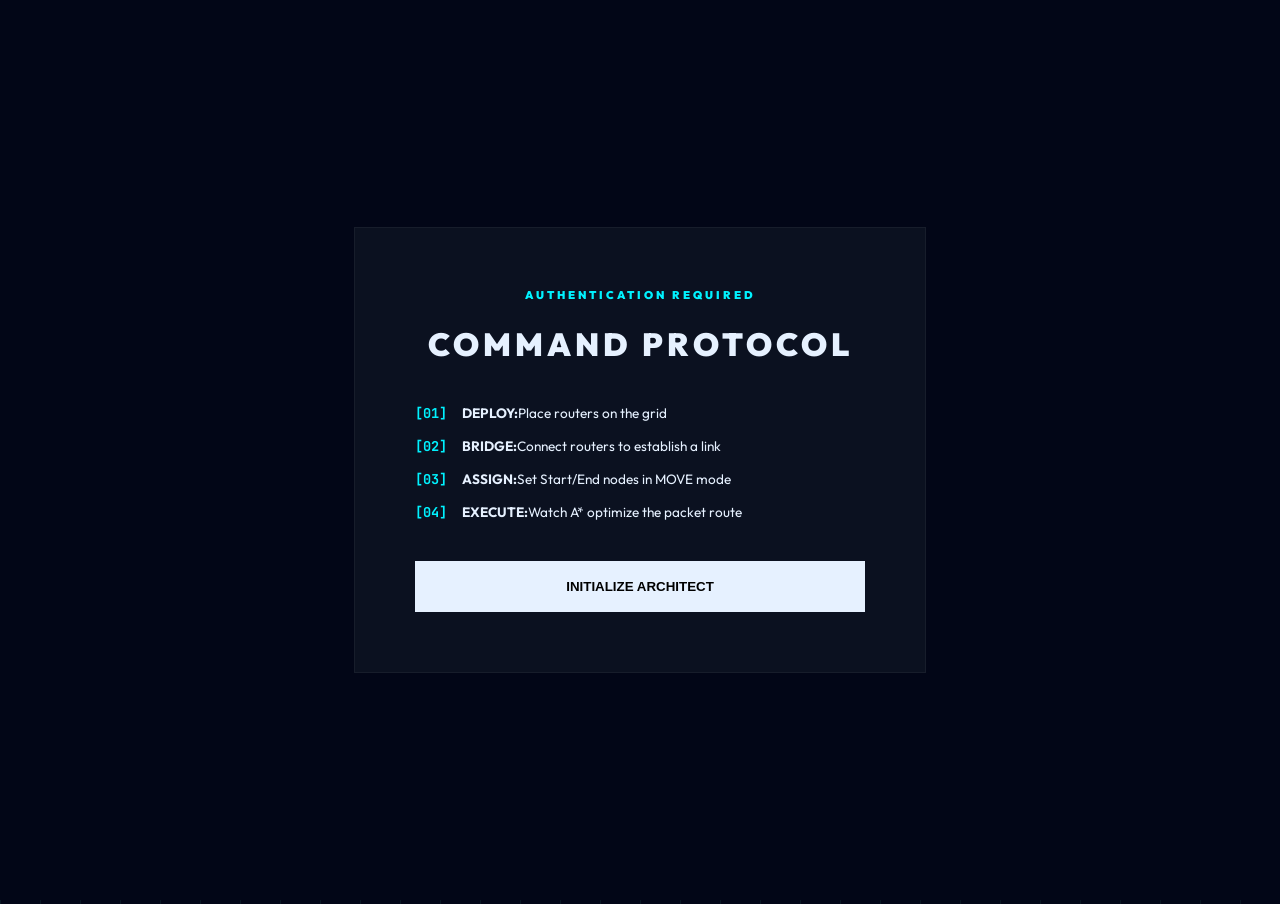
==== simulator.html @ 4debf63b "Initial commit" ====
<!DOCTYPE html>
<html lang="en">
<head>
    <meta charset="UTF-8">
    <meta name="viewport" content="width=device-width, initial-scale=1.0">
    <title>Network Architect | Blueprint Edition</title>
    <link rel="stylesheet" href="simulator-style.css">
    <link href="https://fonts.googleapis.com/css2?family=JetBrains+Mono:wght@400;700&family=Outfit:wght@300;600;900&display=swap" rel="stylesheet">
</head>
<body class="blueprint-theme">
    <div id="tutorial-overlay">
        <div class="modal-box">
            <div class="auth-tag">AUTHENTICATION REQUIRED</div>
            <h1 class="blueprint-title">COMMAND PROTOCOL</h1>
            <div class="protocol-list">
                <div class="step"><span>[01]</span> <b>DEPLOY:</b> Place routers on the grid</div>
                <div class="step"><span>[02]</span> <b>BRIDGE:</b> Connect routers to establish a link</div>
                <div class="step"><span>[03]</span> <b>ASSIGN:</b> Set Start/End nodes in MOVE mode</div>
                <div class="step"><span>[04]</span> <b>EXECUTE:</b> Watch A* optimize the packet route</div>
            </div>
            <button id="close-tutorial" class="init-btn">INITIALIZE ARCHITECT</button>
        </div>
    </div>

    <div id="main-content-wrapper">
        <div id="dashboard-ui" class="blueprint-panel">
            <div class="label-ribbon">CONTROLS</div>
            <div class="tool-group">
                <button id="btn-node" class="tool-btn">ADD NODE</button>
                <button id="btn-link" class="tool-btn">ADD LINK</button>
                <button id="btn-move" class="tool-btn active-tool">SELECT/MOVE</button>
                <button id="btn-congest" class="tool-btn danger-btn">CONGEST</button>
            </div>
            <div class="io-group">
                <button id="btn-start" class="io-btn">SET START</button>
                <button id="btn-end" class="io-btn">SET END</button>
            </div>
            <hr class="bp-divider">
            <div class="settings">
                <label>LINK CONGESTION</label>
                <input type="range" id="noise-slider" min="0" max="100" value="20">
            </div>
            <button id="btn-run" class="execute-btn">EXECUTE PACKET TRANSFER</button>
            <button id="btn-reset" class="reset-btn">WIPE GRID</button>
        </div>

        <div id="traffic-monitor" class="blueprint-panel">
            <div class="label-ribbon">LIVE DATA STREAM</div>
            <div class="packet-stats">
                <div class="stat"><small>TOTAL SENT</small> <span id="total-sent">0</span></div>
                <div class="stat"><small>ACTIVE</small> <span id="packet-count">0</span></div>
            </div>
            <div id="feed-container">
                <div class="empty-feed">AWAITING SYSTEM INITIALIZATION...</div>
            </div>
            <div class="uptime-bar">
                UPTIME: <span id="uptime">00:00</span>
            </div>
        </div>

        <canvas id="networkCanvas"></canvas>
    </div>

    <script src="simulator.js"></script>
</body>
</html>
---- simulator-style.css ----
:root {
    --bp-bg: #020617;
    --bp-grid: rgba(100, 255, 218, 0.07);
    --bp-cyan: #00f2ff;
    --bp-white: #e6f1ff;
    --bp-panel: rgba(11, 17, 32, 0.95);
    --bp-border: #1e293b;
    --danger: #ff4d4d;
}

body {
    margin: 0; background-color: var(--bp-bg);
    font-family: 'Outfit', sans-serif; color: var(--bp-white);
    overflow: hidden;
    /* BLUEPRINT GRID */
    background-image: 
        linear-gradient(var(--bp-grid) 1px, transparent 1px), 
        linear-gradient(90deg, var(--bp-grid) 1px, transparent 1px);
    background-size: 40px 40px;
}

/* Modal Overlay */
#tutorial-overlay {
    position: fixed; inset: 0; z-index: 999;
    background: var(--bp-bg); display: flex; align-items: center; justify-content: center;
}
.modal-box {
    background: #0b1120; padding: 60px; width: 450px; text-align: center;
    border: 1px solid rgba(255,255,255,0.05);
}
.auth-tag { color: var(--bp-cyan); font-size: 0.7rem; font-weight: 900; letter-spacing: 3px; margin-bottom: 10px; }
.blueprint-title { font-weight: 900; letter-spacing: 4px; margin-bottom: 40px; }
.protocol-list { text-align: left; margin-bottom: 40px; font-size: 0.85rem; }
.step { margin-bottom: 15px; display: flex; }
.step span { color: var(--bp-cyan); font-family: 'JetBrains Mono'; margin-right: 15px; font-weight: bold; }

.init-btn {
    width: 100%; background: var(--bp-white); color: #000; border: none;
    padding: 18px; font-weight: 900; cursor: pointer; transition: 0.2s;
}
.init-btn:hover { background: var(--bp-cyan); }

/* Interface Panels */
#main-content-wrapper { transition: filter 0.5s; filter: blur(20px); pointer-events: none; }
body.system-ready #main-content-wrapper { filter: blur(0); pointer-events: auto; }

.blueprint-panel {
    position: absolute; background: var(--bp-panel);
    border: 1px solid var(--bp-border); z-index: 100;
}
#dashboard-ui { top: 40px; left: 30px; width: 260px; padding: 35px 20px 20px; }
#traffic-monitor { top: 40px; right: 30px; width: 320px; height: 85vh; padding: 35px 20px; display: flex; flex-direction: column; }

.label-ribbon {
    position: absolute; top: -10px; left: 15px; background: var(--bp-cyan);
    color: var(--bp-bg); padding: 3px 10px; font-size: 0.6rem; font-weight: 900;
}

.tool-btn, .io-btn {
    width: 100%; margin-bottom: 8px; padding: 10px;
    background: transparent; border: 1px solid var(--bp-cyan);
    color: var(--bp-cyan); font-family: 'JetBrains Mono'; cursor: pointer; font-size: 0.7rem;
}
.danger-btn { color: var(--danger); border-color: var(--danger); }
.active-tool { background: var(--bp-cyan) !important; color: var(--bp-bg) !important; }

.execute-btn { 
    width: 100%; background: var(--bp-cyan); color: var(--bp-bg); 
    border: none; padding: 15px; font-weight: 900; margin-top: 15px; cursor: pointer;
}
.reset-btn { background: white; color: black; border: none; padding: 5px 10px; font-size: 0.6rem; font-weight: bold; margin-top: 10px; cursor: pointer; }

.bp-divider { border: 0; border-top: 1px solid var(--bp-border); margin: 20px 0; }

/* Status Tags */
.status-tag {
    font-size: 0.55rem; font-weight: 900; letter-spacing: 1px;
    margin-top: 8px; padding: 2px 6px; display: inline-block; border-radius: 2px;
}
.status-init { color: #ffab00; border: 1px solid #ffab00; }
.status-done { color: var(--bp-cyan); border: 1px solid var(--bp-cyan); text-shadow: 0 0 8px var(--bp-cyan); }

#feed-container { flex-grow: 1; overflow-y: auto; font-family: 'JetBrains Mono'; font-size: 0.7rem; padding: 15px 0; }
.log-entry { border-bottom: 1px solid rgba(100, 255, 218, 0.1); padding: 12px 0; }
.log-path { color: var(--bp-cyan); margin-top: 4px; display: block; font-weight: bold; }
.packet-stats { display: flex; justify-content: space-between; padding-bottom: 15px; border-bottom: 1px solid var(--bp-border); }
.stat small { display: block; font-size: 0.5rem; opacity: 0.6; }
.stat span { font-size: 1.2rem; font-weight: bold; }
.uptime-bar { border-top: 1px solid var(--bp-border); padding-top: 15px; font-size: 0.8rem; font-weight: bold; }
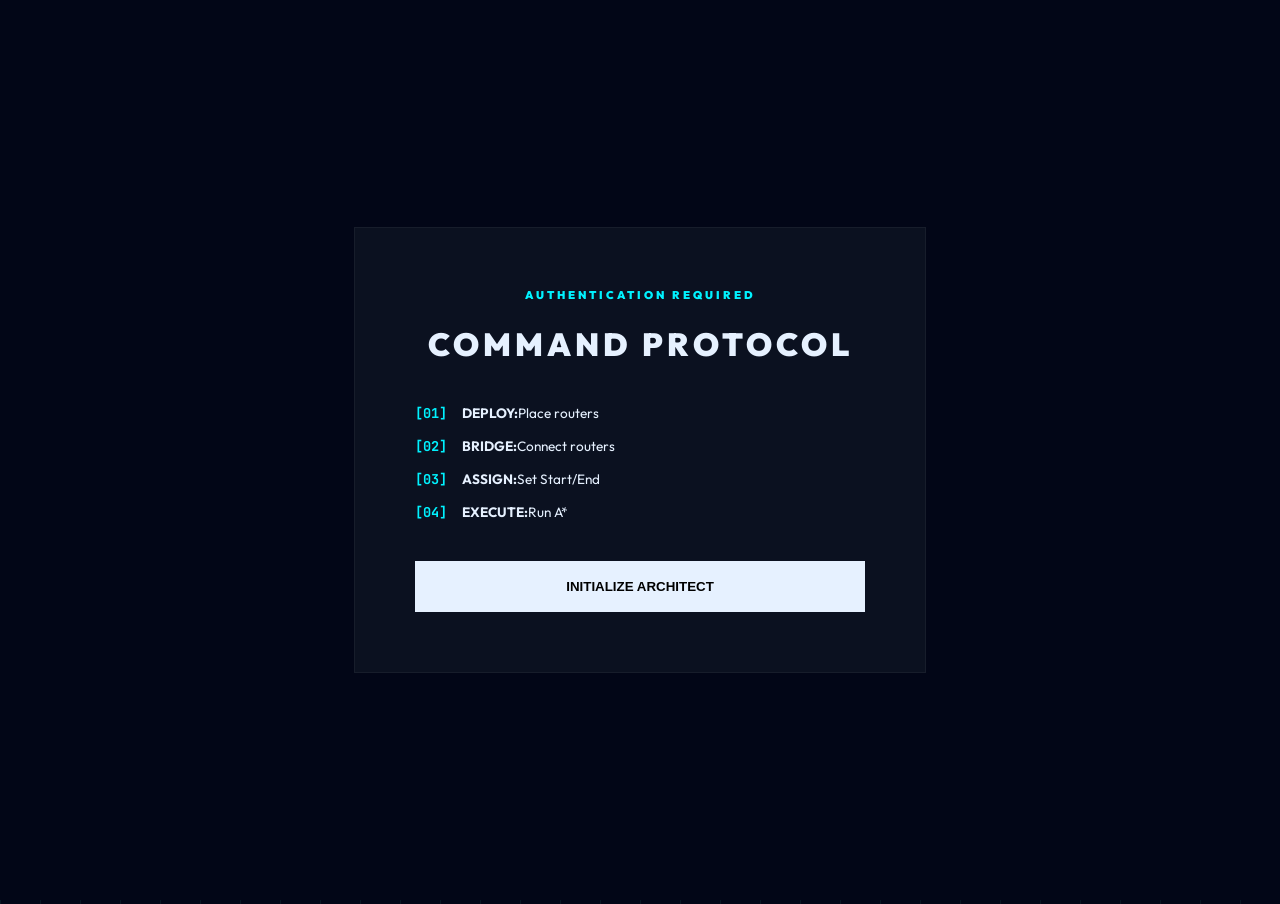
==== commit 434958e9: "Finaal Project" ====
--- a/simulator.html
+++ b/simulator.html
@@ -4,63 +4,106 @@
     <meta charset="UTF-8">
     <meta name="viewport" content="width=device-width, initial-scale=1.0">
     <title>Network Architect | Blueprint Edition</title>
+
     <link rel="stylesheet" href="simulator-style.css">
+
     <link href="https://fonts.googleapis.com/css2?family=JetBrains+Mono:wght@400;700&family=Outfit:wght@300;600;900&display=swap" rel="stylesheet">
 </head>
+
 <body class="blueprint-theme">
+
+    <!-- TUTORIAL -->
     <div id="tutorial-overlay">
         <div class="modal-box">
             <div class="auth-tag">AUTHENTICATION REQUIRED</div>
             <h1 class="blueprint-title">COMMAND PROTOCOL</h1>
+
             <div class="protocol-list">
-                <div class="step"><span>[01]</span> <b>DEPLOY:</b> Place routers on the grid</div>
-                <div class="step"><span>[02]</span> <b>BRIDGE:</b> Connect routers to establish a link</div>
-                <div class="step"><span>[03]</span> <b>ASSIGN:</b> Set Start/End nodes in MOVE mode</div>
-                <div class="step"><span>[04]</span> <b>EXECUTE:</b> Watch A* optimize the packet route</div>
+                <div class="step"><span>[01]</span> <b>DEPLOY:</b> Place routers</div>
+                <div class="step"><span>[02]</span> <b>BRIDGE:</b> Connect routers</div>
+                <div class="step"><span>[03]</span> <b>ASSIGN:</b> Set Start/End</div>
+                <div class="step"><span>[04]</span> <b>EXECUTE:</b> Run A*</div>
             </div>
-            <button id="close-tutorial" class="init-btn">INITIALIZE ARCHITECT</button>
+
+            <button id="close-tutorial" class="init-btn">
+                INITIALIZE ARCHITECT
+            </button>
         </div>
     </div>
 
+    <!-- MAIN UI -->
     <div id="main-content-wrapper">
+
+        <!-- LEFT PANEL -->
         <div id="dashboard-ui" class="blueprint-panel">
+
             <div class="label-ribbon">CONTROLS</div>
+
             <div class="tool-group">
                 <button id="btn-node" class="tool-btn">ADD NODE</button>
                 <button id="btn-link" class="tool-btn">ADD LINK</button>
-                <button id="btn-move" class="tool-btn active-tool">SELECT/MOVE</button>
+                <button id="btn-mesh" class="tool-btn">GENERATE MESH</button>
+                <button id="btn-move" class="tool-btn active-tool">MOVE</button>
                 <button id="btn-congest" class="tool-btn danger-btn">CONGEST</button>
             </div>
+
             <div class="io-group">
                 <button id="btn-start" class="io-btn">SET START</button>
                 <button id="btn-end" class="io-btn">SET END</button>
             </div>
+
             <hr class="bp-divider">
+
             <div class="settings">
-                <label>LINK CONGESTION</label>
+                <label>CONGESTION</label>
                 <input type="range" id="noise-slider" min="0" max="100" value="20">
             </div>
-            <button id="btn-run" class="execute-btn">EXECUTE PACKET TRANSFER</button>
-            <button id="btn-reset" class="reset-btn">WIPE GRID</button>
+
+            <div class="settings">
+                <label>EDGE WIDTH</label>
+                <input type="range" id="edgeWidthSlider" min="1" max="10" value="2">
+            </div>
+
+            <div id="astar-info" class="settings">
+                <label>A* LIVE</label>
+                <div>Node <span id="nodeName">-</span></div>
+                <div>g(n) <span id="gVal">-</span></div>
+                <div>h(n) <span id="hVal">-</span></div>
+                <div>f(n) <span id="fVal">-</span></div>
+            </div>
+
+            <button id="btn-run" class="execute-btn">RUN</button>
+            <button id="btn-toggle-algo" class="tool-btn">ALGO: A*</button>
+            <button id="btn-reset" class="reset-btn">RESET</button>
         </div>
 
+        <!-- RIGHT PANEL -->
         <div id="traffic-monitor" class="blueprint-panel">
-            <div class="label-ribbon">LIVE DATA STREAM</div>
+            <div class="label-ribbon">LIVE DATA</div>
+
             <div class="packet-stats">
-                <div class="stat"><small>TOTAL SENT</small> <span id="total-sent">0</span></div>
+                <div class="stat"><small>SENT</small> <span id="total-sent">0</span></div>
                 <div class="stat"><small>ACTIVE</small> <span id="packet-count">0</span></div>
+
+                <!-- 🔥 NEW: PATH COST -->
+                <div class="stat">
+                    <small>PATH COST</small>
+                    <span id="path-cost">0</span>
+                </div>
             </div>
-            <div id="feed-container">
-                <div class="empty-feed">AWAITING SYSTEM INITIALIZATION...</div>
-            </div>
+
+            <div id="feed-container"></div>
+
             <div class="uptime-bar">
                 UPTIME: <span id="uptime">00:00</span>
             </div>
         </div>
 
         <canvas id="networkCanvas"></canvas>
+
     </div>
 
     <script src="simulator.js"></script>
+
 </body>
 </html>
--- a/simulator-style.css
+++ b/simulator-style.css
@@ -86,4 +86,114 @@
 .packet-stats { display: flex; justify-content: space-between; padding-bottom: 15px; border-bottom: 1px solid var(--bp-border); }
 .stat small { display: block; font-size: 0.5rem; opacity: 0.6; }
 .stat span { font-size: 1.2rem; font-weight: bold; }
-.uptime-bar { border-top: 1px solid var(--bp-border); padding-top: 15px; font-size: 0.8rem; font-weight: bold; }+.uptime-bar { border-top: 1px solid var(--bp-border); padding-top: 15px; font-size: 0.8rem; font-weight: bold; }
+/* ============================= */
+/* 🔥 NEW: SETTINGS UI IMPROVEMENTS */
+/* ============================= */
+
+.settings {
+    margin-bottom: 15px;
+    font-size: 0.65rem;
+    font-family: 'JetBrains Mono';
+}
+
+.settings label {
+    display: block;
+    margin-bottom: 6px;
+    opacity: 0.7;
+    letter-spacing: 1px;
+}
+
+/* Slider styling */
+.settings input[type="range"] {
+    width: 100%;
+    appearance: none;
+    height: 3px;
+    background: rgba(0, 242, 255, 0.2);
+    outline: none;
+    border-radius: 2px;
+}
+
+/* Slider thumb */
+.settings input[type="range"]::-webkit-slider-thumb {
+    appearance: none;
+    width: 10px;
+    height: 10px;
+    background: var(--bp-cyan);
+    cursor: pointer;
+    box-shadow: 0 0 8px var(--bp-cyan);
+}
+
+.settings input[type="range"]::-moz-range-thumb {
+    width: 10px;
+    height: 10px;
+    background: var(--bp-cyan);
+    cursor: pointer;
+}
+
+/* ============================= */
+/* 🔥 NEW: A* LIVE PANEL */
+/* ============================= */
+
+#astar-info {
+    border: 1px solid rgba(0, 242, 255, 0.2);
+    padding: 10px;
+    background: rgba(0, 242, 255, 0.03);
+    margin-top: 10px;
+}
+
+#astar-info label {
+    color: var(--bp-cyan);
+    font-weight: bold;
+    margin-bottom: 8px;
+    display: block;
+}
+
+#astar-info div {
+    display: flex;
+    justify-content: space-between;
+    font-size: 0.7rem;
+    margin-bottom: 4px;
+}
+
+#astar-info span {
+    color: var(--bp-cyan);
+    font-weight: bold;
+}
+
+/* ============================= */
+/* 🔥 OPTIONAL: ACTIVE LINK GLOW */
+/* ============================= */
+
+canvas {
+    transition: 0.2s;
+}
+
+/* ============================= */
+/* 🔥 SMOOTH PANEL SCROLL */
+/* ============================= */
+
+#feed-container::-webkit-scrollbar {
+    width: 4px;
+}
+
+#feed-container::-webkit-scrollbar-thumb {
+    background: rgba(0, 242, 255, 0.3);
+}
+
+/* ============================= */
+/* 🔥 HOVER EFFECTS */
+/* ============================= */
+
+.tool-btn:hover,
+.io-btn:hover {
+    background: rgba(0, 242, 255, 0.1);
+}
+
+.execute-btn:hover {
+    box-shadow: 0 0 12px var(--bp-cyan);
+}
+
+.reset-btn:hover {
+    opacity: 0.8;
+}
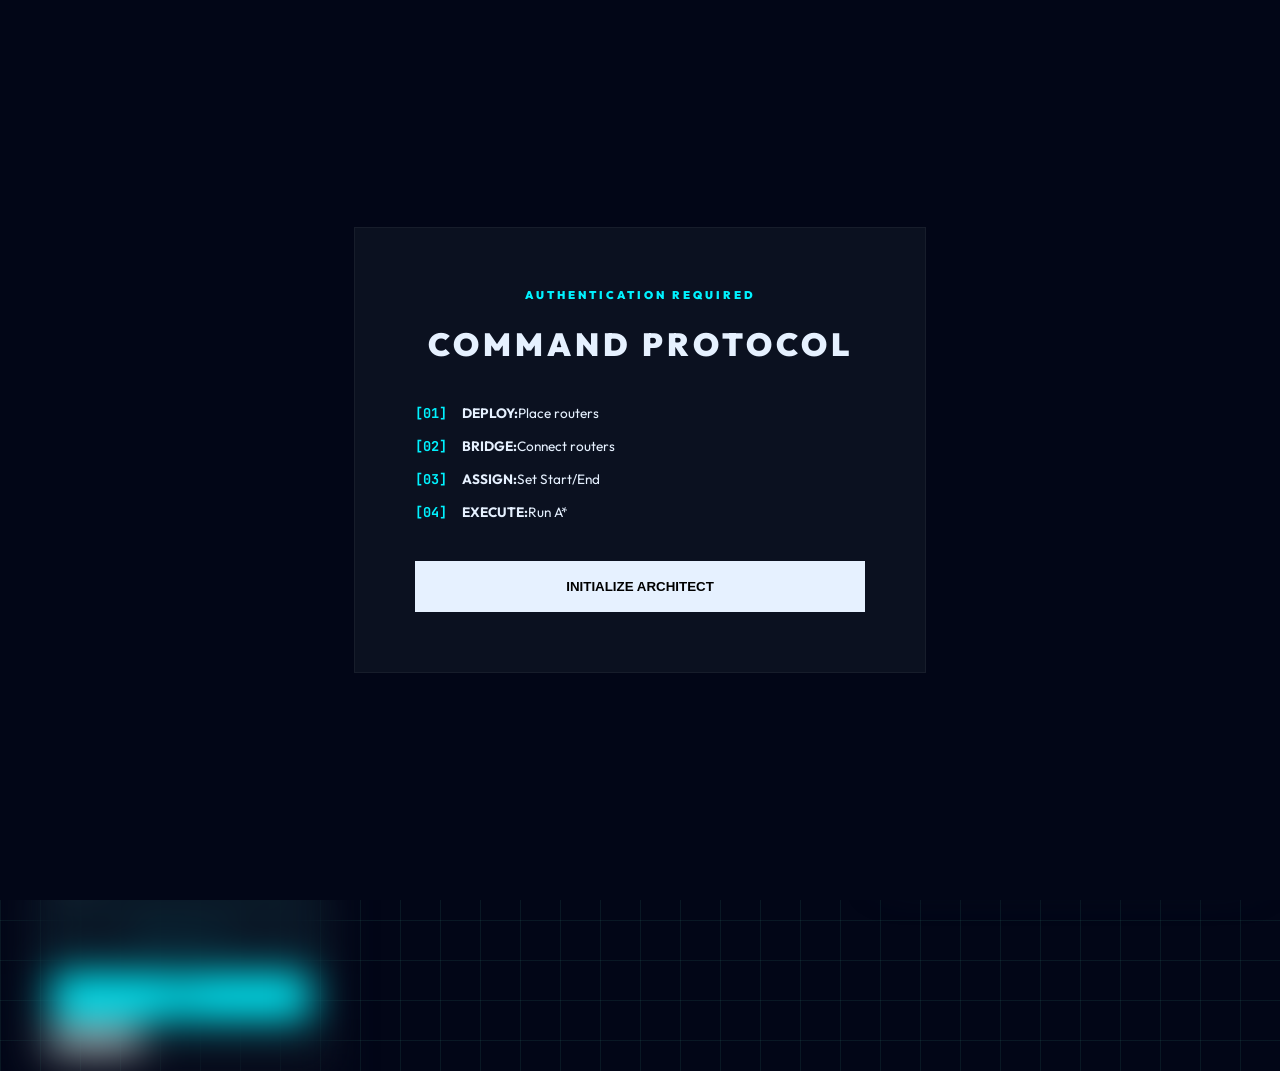
==== commit e29d7974: "Updated Simulator with UI and Logic Enhancements" ====
--- a/simulator.html
+++ b/simulator.html
@@ -42,8 +42,16 @@
             <div class="tool-group">
                 <button id="btn-node" class="tool-btn">ADD NODE</button>
                 <button id="btn-link" class="tool-btn">ADD LINK</button>
-                <button id="btn-mesh" class="tool-btn">GENERATE MESH</button>
+                <select id="topologyType" class="tool-select">
+                    <option value="mesh">MESH</option>
+                    <option value="bus">BUS</option>
+                    <option value="ring">RING</option>
+                    <option value="star">STAR</option>
+                </select>
+                <button id="btn-mesh" class="tool-btn">GENERATE TOPOLOGY</button>
                 <button id="btn-move" class="tool-btn active-tool">MOVE</button>
+                <button id="btn-pan" class="tool-btn">PAN VIEW</button>
+                <button id="btn-weight" class="tool-btn">SELECT EDGE</button>
                 <button id="btn-congest" class="tool-btn danger-btn">CONGEST</button>
             </div>
 
@@ -60,8 +68,21 @@
             </div>
 
             <div class="settings">
-                <label>EDGE WIDTH</label>
-                <input type="range" id="edgeWidthSlider" min="1" max="10" value="2">
+                <label>EDGE WEIGHT</label>
+                <select id="weightLinkSelect" class="tool-select compact-select"></select>
+                <div class="weight-controls">
+                    <input type="number" id="edgeWeightInput" class="weight-input" min="0.1" step="0.1" value="1">
+                    <button id="btn-apply-weight" class="tool-btn weight-btn">APPLY</button>
+                </div>
+            </div>
+
+            <div class="settings">
+                <label>GRAPH ZOOM</label>
+                <div class="zoom-controls">
+                    <button id="btn-zoom-out" class="tool-btn zoom-btn">-</button>
+                    <button id="btn-reset-view" class="tool-btn zoom-btn">RESET VIEW</button>
+                    <button id="btn-zoom-in" class="tool-btn zoom-btn">+</button>
+                </div>
             </div>
 
             <div id="astar-info" class="settings">
@@ -72,9 +93,9 @@
                 <div>f(n) <span id="fVal">-</span></div>
             </div>
 
+            <button id="btn-calc-all" class="tool-btn">CALC ALL f(n)</button>
             <button id="btn-run" class="execute-btn">RUN</button>
-            <button id="btn-toggle-algo" class="tool-btn">ALGO: A*</button>
-            <button id="btn-reset" class="reset-btn">RESET</button>
+            <button id="btn-reset" class="reset-btn">RESET GRAPH</button>
         </div>
 
         <!-- RIGHT PANEL -->
--- a/simulator-style.css
+++ b/simulator-style.css
@@ -61,6 +61,26 @@
     background: transparent; border: 1px solid var(--bp-cyan);
     color: var(--bp-cyan); font-family: 'JetBrains Mono'; cursor: pointer; font-size: 0.7rem;
 }
+.tool-select {
+    width: 100%;
+    margin-bottom: 8px;
+    padding: 10px;
+    background: rgba(0, 242, 255, 0.06);
+    border: 1px solid var(--bp-cyan);
+    color: var(--bp-cyan);
+    font-family: 'JetBrains Mono';
+    font-size: 0.7rem;
+    outline: none;
+}
+.tool-select option {
+    background: #0b1120;
+    color: var(--bp-white);
+}
+.compact-select {
+    margin-bottom: 6px;
+    padding: 8px;
+    font-size: 0.65rem;
+}
 .danger-btn { color: var(--danger); border-color: var(--danger); }
 .active-tool { background: var(--bp-cyan) !important; color: var(--bp-bg) !important; }
 
@@ -83,6 +103,10 @@
 #feed-container { flex-grow: 1; overflow-y: auto; font-family: 'JetBrains Mono'; font-size: 0.7rem; padding: 15px 0; }
 .log-entry { border-bottom: 1px solid rgba(100, 255, 218, 0.1); padding: 12px 0; }
 .log-path { color: var(--bp-cyan); margin-top: 4px; display: block; font-weight: bold; }
+.log-label { font-size: 0.58rem; letter-spacing: 1px; opacity: 0.9; }
+.log-optimal .log-label { color: #00f2ff; }
+.log-explored .log-label { color: #ffd066; }
+.log-explored .log-path { color: #ffd066; font-weight: 600; }
 .packet-stats { display: flex; justify-content: space-between; padding-bottom: 15px; border-bottom: 1px solid var(--bp-border); }
 .stat small { display: block; font-size: 0.5rem; opacity: 0.6; }
 .stat span { font-size: 1.2rem; font-weight: bold; }
@@ -131,6 +155,40 @@
     cursor: pointer;
 }
 
+.zoom-controls {
+    display: flex;
+    gap: 8px;
+}
+
+.weight-controls {
+    display: flex;
+    gap: 8px;
+}
+
+.weight-input {
+    width: 100%;
+    background: rgba(0, 242, 255, 0.06);
+    border: 1px solid var(--bp-cyan);
+    color: var(--bp-cyan);
+    font-family: 'JetBrains Mono';
+    font-size: 0.75rem;
+    padding: 8px;
+    outline: none;
+}
+
+.weight-btn {
+    margin-bottom: 0;
+    width: auto;
+    min-width: 70px;
+    padding: 8px 12px;
+}
+
+.zoom-btn {
+    margin-bottom: 0;
+    padding: 8px;
+    font-size: 0.65rem;
+}
+
 /* ============================= */
 /* 🔥 NEW: A* LIVE PANEL */
 /* ============================= */
@@ -190,6 +248,10 @@
     background: rgba(0, 242, 255, 0.1);
 }
 
+.tool-select:hover {
+    background: rgba(0, 242, 255, 0.1);
+}
+
 .execute-btn:hover {
     box-shadow: 0 0 12px var(--bp-cyan);
 }
